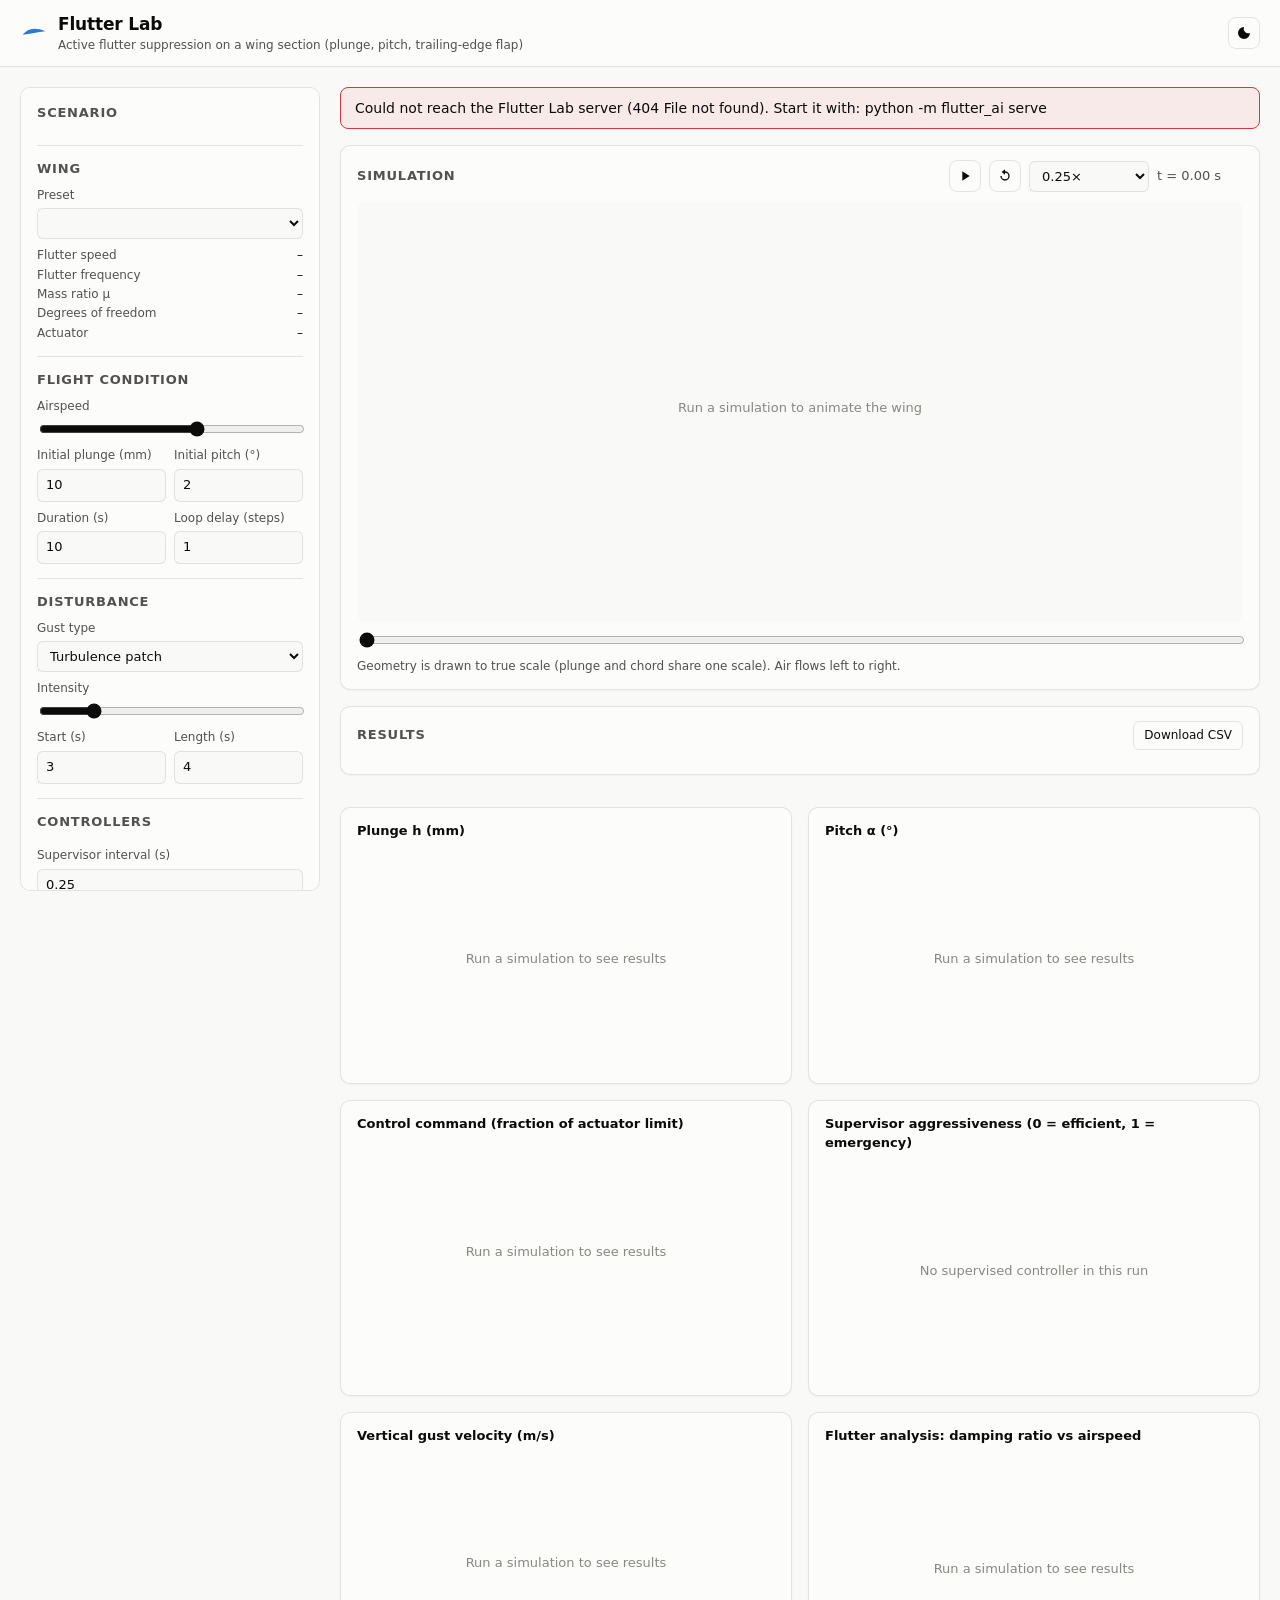
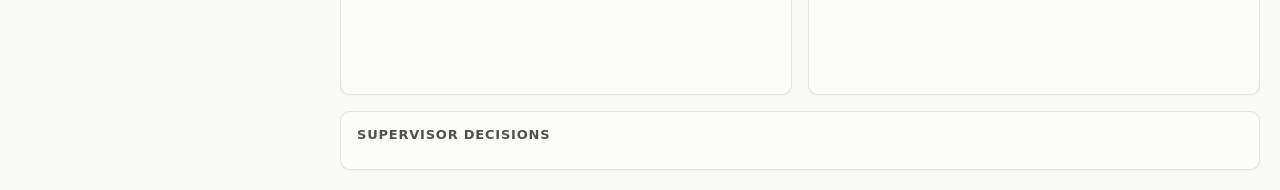
==== frontend/index.html @ d7a9e5a2 "Rebuild as Flutter Lab v0.3: validated 3-DOF physics, honest benchmark, web simulator The original p" ====
<!doctype html>
<html lang="en">
<head>
  <meta charset="utf-8">
  <meta name="viewport" content="width=device-width, initial-scale=1">
  <title>Flutter Lab</title>
  <meta name="description" content="Simulate aeroelastic flutter of a 2-DOF wing section and compare LQR, neural and LLM-supervised controllers.">
  <link rel="icon" href="data:image/svg+xml,%3Csvg xmlns='http://www.w3.org/2000/svg' viewBox='0 0 32 32'%3E%3Cpath d='M3 18c6-7 13-9 26-4-9 1-17 3-26 4z' fill='%232a78d6'/%3E%3C/svg%3E">
  <link rel="stylesheet" href="css/app.css">
  <script>
    // Apply the saved theme before first paint (per-viewer convenience only).
    try { const t = localStorage.getItem("flutterlab-theme"); if (t) document.documentElement.dataset.theme = t; } catch (e) {}
  </script>
</head>
<body>
  <header class="topbar">
    <div class="brand">
      <svg class="brand-mark" viewBox="0 0 32 32" aria-hidden="true"><path d="M3 18c6-7 13-9 26-4-9 1-17 3-26 4z"/></svg>
      <div>
        <h1>Flutter Lab</h1>
        <p class="subtitle">Active flutter suppression on a wing section (plunge, pitch, trailing-edge flap)</p>
      </div>
    </div>
    <div class="status-row" id="status-row" aria-live="polite"></div>
    <button class="icon-btn" id="theme-toggle" type="button" aria-label="Toggle light/dark theme" title="Toggle theme">
      <svg viewBox="0 0 24 24" aria-hidden="true"><path d="M12 3a9 9 0 1 0 9 9 7 7 0 0 1-9-9z"/></svg>
    </button>
  </header>

  <div class="layout">
    <aside class="controls" aria-label="Scenario settings">
      <section class="control-group">
        <h2>Scenario</h2>
        <div class="scenario-buttons" id="scenario-buttons" role="group" aria-label="Scenario presets"></div>
        <p class="hint" id="scenario-description"></p>
      </section>

      <section class="control-group">
        <h2>Wing</h2>
        <label class="field">
          <span>Preset</span>
          <select id="preset"></select>
        </label>
        <dl class="readouts">
          <div><dt>Flutter speed</dt><dd id="ro-flutter">–</dd></div>
          <div><dt>Flutter frequency</dt><dd id="ro-freq">–</dd></div>
          <div><dt>Mass ratio μ</dt><dd id="ro-mu">–</dd></div>
          <div><dt>Degrees of freedom</dt><dd id="ro-dof">–</dd></div>
          <div><dt>Actuator</dt><dd id="ro-act">–</dd></div>
        </dl>
      </section>

      <section class="control-group">
        <h2>Flight condition</h2>
        <label class="field">
          <span>Airspeed <output id="out-speed"></output></span>
          <input type="range" id="speed" min="0.5" max="1.5" step="0.01" value="1.1">
        </label>
        <div class="field-row">
          <label class="field"><span>Initial plunge (mm)</span><input type="number" id="h0" value="10" step="1" min="-100" max="100"></label>
          <label class="field"><span>Initial pitch (°)</span><input type="number" id="a0" value="2" step="0.5" min="-20" max="20"></label>
        </div>
        <div class="field-row">
          <label class="field"><span>Duration (s)</span><input type="number" id="duration" value="10" step="1" min="1" max="30"></label>
          <label class="field" title="Computation + actuation latency. 1 step = 5 ms. The neural policy was trained with 0-2 steps.">
            <span>Loop delay (steps)</span><input type="number" id="delay" value="1" step="1" min="0" max="20">
          </label>
        </div>
      </section>

      <section class="control-group">
        <h2>Disturbance</h2>
        <label class="field">
          <span>Gust type</span>
          <select id="gust-kind">
            <option value="turbulence">Turbulence patch</option>
            <option value="one_minus_cosine">1 − cosine gust</option>
            <option value="sine">Sinusoidal gust</option>
            <option value="none">None</option>
          </select>
        </label>
        <label class="field">
          <span>Intensity <output id="out-gust"></output></span>
          <input type="range" id="gust-amp" min="0" max="8" step="0.1" value="1.5">
        </label>
        <div class="field-row">
          <label class="field"><span>Start (s)</span><input type="number" id="gust-start" value="3" step="0.5" min="0"></label>
          <label class="field"><span>Length (s)</span><input type="number" id="gust-dur" value="4" step="0.1" min="0.05"></label>
        </div>
      </section>

      <section class="control-group">
        <h2>Controllers</h2>
        <div class="case-list" id="case-list"></div>
        <label class="field">
          <span>Supervisor interval (s)</span>
          <input type="number" id="sup-interval" value="0.25" step="0.05" min="0.05" max="10">
        </label>
        <p class="hint" id="llm-hint"></p>
      </section>

      <button class="primary-btn" id="run-btn" type="button">Run simulation</button>
    </aside>

    <main class="content">
      <div class="banner" id="banner" role="alert" hidden></div>

      <section class="card viewport-card" aria-labelledby="sim-title">
        <div class="card-head">
          <h2 id="sim-title">Simulation</h2>
          <div class="playback">
            <button class="icon-btn" id="play-btn" type="button" aria-label="Play">
              <svg viewBox="0 0 24 24" aria-hidden="true" class="icon-play"><path d="M8 5v14l11-7z"/></svg>
              <svg viewBox="0 0 24 24" aria-hidden="true" class="icon-pause"><path d="M7 5h4v14H7zM13 5h4v14h-4z"/></svg>
            </button>
            <button class="icon-btn" id="restart-btn" type="button" aria-label="Restart">
              <svg viewBox="0 0 24 24" aria-hidden="true"><path d="M12 5V2L7 6l5 4V7a5 5 0 1 1-5 5H5a7 7 0 1 0 7-7z"/></svg>
            </button>
            <label class="speed-select">
              <span class="visually-hidden">Playback speed</span>
              <select id="play-speed">
                <option value="0.05">0.05×</option>
                <option value="0.1">0.1×</option>
                <option value="0.25" selected>0.25×</option>
                <option value="0.5">0.5×</option>
                <option value="1">1× real time</option>
              </select>
            </label>
            <span class="time-readout" id="time-readout">t = 0.00 s</span>
          </div>
        </div>
        <div class="viewport-wrap"><canvas id="viewport" aria-label="Animated wing sections, one lane per controller"></canvas></div>
        <input type="range" id="scrub" min="0" max="1000" value="0" step="1" aria-label="Scrub simulation time">
        <p class="hint viewport-note" id="viewport-note">Geometry is drawn to true scale (plunge and chord share one scale). Air flows left to right.</p>
      </section>

      <section class="card" aria-labelledby="results-title">
        <div class="card-head">
          <h2 id="results-title">Results</h2>
          <button class="ghost-btn" id="download-btn" type="button">Download CSV</button>
        </div>
        <div class="table-wrap"><table class="metrics" id="metrics-table"></table></div>
      </section>

      <div class="legend" id="legend" aria-label="Legend"></div>

      <div class="chart-grid">
        <section class="card chart-card"><h3>Plunge h (mm)</h3><div class="chart" id="chart-h"></div></section>
        <section class="card chart-card"><h3>Pitch α (°)</h3><div class="chart" id="chart-a"></div></section>
        <section class="card chart-card"><h3 id="chart-u-title">Control command (fraction of actuator limit)</h3><div class="chart" id="chart-u"></div></section>
        <section class="card chart-card" id="card-beta" hidden><h3>Flap angle β (°)</h3><div class="chart" id="chart-beta"></div></section>
        <section class="card chart-card"><h3>Supervisor aggressiveness (0 = efficient, 1 = emergency)</h3><div class="chart" id="chart-agg"></div></section>
        <section class="card chart-card"><h3>Vertical gust velocity (m/s)</h3><div class="chart" id="chart-gust"></div></section>
        <section class="card chart-card"><h3>Flutter analysis: damping ratio vs airspeed</h3><div class="legend legend-small" id="vg-legend"></div><div class="chart" id="chart-vg"></div></section>
      </div>

      <section class="card" aria-labelledby="log-title">
        <div class="card-head"><h2 id="log-title">Supervisor decisions</h2></div>
        <ol class="decision-log" id="decision-log"></ol>
      </section>
    </main>
  </div>

  <div class="tooltip" id="tooltip" role="status" hidden></div>
  <script type="module" src="js/main.js"></script>
</body>
</html>
---- frontend/css/app.css ----
/* Flutter Lab - design tokens are documented in docs/Design.md.
   Chart colours are a validated categorical palette; colour follows the entity. */

:root {
  color-scheme: light;
  --page: #f9f9f7;
  --surface: #fcfcfb;
  --surface-2: #f0efec;
  --ink: #0b0b0b;
  --ink-2: #52514e;
  --muted: #898781;
  --grid: #e1e0d9;
  --axis: #c3c2b7;
  --border: rgba(11, 11, 11, 0.10);
  --shadow: 0 1px 2px rgba(11, 11, 11, 0.04);

  /* controller identity (validated: CVD dE >= 9.1 adjacent, light) */
  --c-open_loop: #898781;
  --c-lqr: #2a78d6;
  --c-neural: #eb6834;
  --c-lqr-rules: #1baf7a;
  --c-neural-rules: #eda100;
  --c-llm: #e87ba4;
  /* structural modes (flutter chart) */
  --c-mode1: #4a3aa7;
  --c-mode2: #008300;
  --c-mode3: #52514e;
  /* status - reserved, always paired with icon + label */
  --good: #0ca30c;
  --good-text: #006300;
  --warning: #fab219;
  --critical: #d03b3b;
  --critical-wash: rgba(208, 59, 59, 0.08);
  /* ordinal ramp (supervisor mode meter) */
  --seq-1: #86b6ef;
  --seq-2: #3987e5;
  --seq-3: #1c5cab;
  --seq-4: #0d366b;

  --radius: 10px;
  --font: system-ui, -apple-system, "Segoe UI", Roboto, sans-serif;
}

@media (prefers-color-scheme: dark) {
  :root:not([data-theme="light"]) {
    color-scheme: dark;
    --page: #0d0d0d;
    --surface: #1a1a19;
    --surface-2: #242422;
    --ink: #ffffff;
    --ink-2: #c3c2b7;
    --muted: #898781;
    --grid: #2c2c2a;
    --axis: #383835;
    --border: rgba(255, 255, 255, 0.10);
    --shadow: none;
    --c-lqr: #3987e5;
    --c-neural: #d95926;
    --c-lqr-rules: #199e70;
    --c-neural-rules: #c98500;
    --c-llm: #d55181;
    --c-mode1: #9085e9;
    --c-mode2: #008300;
    --c-mode3: #c3c2b7;
    --good-text: #0ca30c;
    --critical-wash: rgba(208, 59, 59, 0.16);
    --seq-1: #184f95;
    --seq-2: #256abf;
    --seq-3: #3987e5;
    --seq-4: #86b6ef;
  }
}

:root[data-theme="dark"] {
  color-scheme: dark;
  --page: #0d0d0d;
  --surface: #1a1a19;
  --surface-2: #242422;
  --ink: #ffffff;
  --ink-2: #c3c2b7;
  --muted: #898781;
  --grid: #2c2c2a;
  --axis: #383835;
  --border: rgba(255, 255, 255, 0.10);
  --shadow: none;
  --c-lqr: #3987e5;
  --c-neural: #d95926;
  --c-lqr-rules: #199e70;
  --c-neural-rules: #c98500;
  --c-llm: #d55181;
  --c-mode1: #9085e9;
  --c-mode2: #008300;
  --c-mode3: #c3c2b7;
  --good-text: #0ca30c;
  --critical-wash: rgba(208, 59, 59, 0.16);
  --seq-1: #184f95;
  --seq-2: #256abf;
  --seq-3: #3987e5;
  --seq-4: #86b6ef;
}

* { box-sizing: border-box; }

html, body { margin: 0; }

body {
  background: var(--page);
  color: var(--ink);
  font: 14px/1.45 var(--font);
  -webkit-font-smoothing: antialiased;
}

h1, h2, h3 { margin: 0; font-weight: 600; }
h1 { font-size: 17px; letter-spacing: -0.01em; }
h2 { font-size: 13px; text-transform: uppercase; letter-spacing: 0.06em; color: var(--ink-2); }
h3 { font-size: 13px; color: var(--ink); }

.visually-hidden { position: absolute; width: 1px; height: 1px; overflow: hidden; clip: rect(0 0 0 0); white-space: nowrap; }

/* ---- top bar ------------------------------------------------------------ */
.topbar {
  display: flex; align-items: center; gap: 16px;
  padding: 12px 20px;
  background: var(--surface);
  border-bottom: 1px solid var(--border);
  position: sticky; top: 0; z-index: 10;
}
.brand { display: flex; align-items: center; gap: 10px; min-width: 0; }
.brand-mark { width: 28px; height: 28px; fill: var(--c-lqr); flex: none; }
.subtitle { margin: 0; color: var(--ink-2); font-size: 12px; }
.status-row { display: flex; flex-wrap: wrap; gap: 6px; margin-left: auto; }
.chip {
  display: inline-flex; align-items: center; gap: 6px;
  padding: 3px 9px; border-radius: 999px;
  background: var(--surface-2); color: var(--ink-2);
  font-size: 12px; white-space: nowrap;
}
.chip svg { width: 12px; height: 12px; flex: none; }
.chip.ok svg { fill: var(--good); }
.chip.off svg { fill: var(--muted); }
.chip.bad svg { fill: var(--critical); }

.icon-btn {
  display: inline-grid; place-items: center;
  width: 32px; height: 32px; border-radius: 8px;
  background: transparent; border: 1px solid var(--border); color: var(--ink);
  cursor: pointer;
}
.icon-btn:hover { background: var(--surface-2); }
.icon-btn svg { width: 16px; height: 16px; fill: currentColor; }
.icon-btn:focus-visible, button:focus-visible, select:focus-visible, input:focus-visible {
  outline: 2px solid var(--c-lqr); outline-offset: 2px;
}

/* ---- layout ------------------------------------------------------------- */
.layout {
  display: grid;
  grid-template-columns: 300px minmax(0, 1fr);
  gap: 20px;
  padding: 20px;
  max-width: 1600px;
  margin: 0 auto;
}
.controls {
  position: sticky; top: 76px; align-self: start;
  max-height: calc(100vh - 96px); overflow-y: auto;
  display: flex; flex-direction: column; gap: 14px;
  padding: 16px;
  background: var(--surface); border: 1px solid var(--border); border-radius: var(--radius);
}
.content { display: flex; flex-direction: column; gap: 16px; min-width: 0; }

.control-group { display: flex; flex-direction: column; gap: 8px; padding-bottom: 14px; border-bottom: 1px solid var(--border); }
.control-group:last-of-type { border-bottom: none; }
.field { display: flex; flex-direction: column; gap: 4px; font-size: 12px; color: var(--ink-2); min-width: 0; }
.field > span { display: flex; justify-content: space-between; gap: 8px; }
.field output { color: var(--ink); font-variant-numeric: tabular-nums; }
.field-row { display: grid; grid-template-columns: 1fr 1fr; gap: 8px; }
select, input[type="number"] {
  width: 100%; padding: 6px 8px;
  background: var(--page); color: var(--ink);
  border: 1px solid var(--border); border-radius: 6px;
  font: inherit; font-size: 13px;
}
input[type="range"] { width: 100%; accent-color: var(--ink); }
.hint { margin: 0; font-size: 12px; color: var(--ink-2); }
.hint:empty { display: none; }

.readouts { display: grid; grid-template-columns: 1fr; gap: 2px; margin: 0; }
.readouts div { display: flex; justify-content: space-between; font-size: 12px; }
.readouts dt { color: var(--ink-2); }
.readouts dd { margin: 0; font-variant-numeric: tabular-nums; }

.scenario-buttons { display: flex; flex-wrap: wrap; gap: 6px; }
.scenario-buttons button {
  padding: 5px 10px; border-radius: 999px;
  border: 1px solid var(--border); background: var(--page); color: var(--ink);
  font: inherit; font-size: 12px; cursor: pointer;
}
.scenario-buttons button[aria-pressed="true"] { background: var(--ink); color: var(--page); border-color: var(--ink); }

.case-list { display: flex; flex-direction: column; gap: 4px; }
.case-option { display: flex; align-items: center; gap: 8px; font-size: 13px; padding: 3px 0; cursor: pointer; }
.case-option input { margin: 0; accent-color: var(--ink); }
.case-option.disabled { color: var(--muted); cursor: not-allowed; }
.key-line { width: 16px; height: 3px; border-radius: 2px; flex: none; }

.primary-btn {
  padding: 10px 14px; border-radius: 8px; border: none;
  background: var(--ink); color: var(--page);
  font: inherit; font-weight: 600; cursor: pointer;
}
.primary-btn:disabled { opacity: 0.6; cursor: progress; }
.ghost-btn {
  padding: 5px 10px; border-radius: 6px; border: 1px solid var(--border);
  background: transparent; color: var(--ink); font: inherit; font-size: 12px; cursor: pointer;
}
.ghost-btn:hover { background: var(--surface-2); }

/* ---- cards -------------------------------------------------------------- */
.card {
  background: var(--surface); border: 1px solid var(--border); border-radius: var(--radius);
  padding: 14px 16px; box-shadow: var(--shadow); min-width: 0;
}
.card-head { display: flex; align-items: center; justify-content: space-between; gap: 12px; margin-bottom: 10px; flex-wrap: wrap; }
.banner {
  padding: 10px 14px; border-radius: 8px;
  background: var(--critical-wash); color: var(--ink); border: 1px solid var(--critical);
}

.playback { display: flex; align-items: center; gap: 8px; }
.speed-select select { width: auto; }
.time-readout { font-variant-numeric: tabular-nums; font-size: 13px; color: var(--ink-2); min-width: 86px; }
.icon-pause { display: none; }
.playing .icon-pause { display: block; }
.playing .icon-play { display: none; }

.viewport-wrap { position: relative; width: 100%; height: 420px; border-radius: 8px; overflow: hidden; background: var(--page); }
#viewport { display: block; width: 100%; height: 100%; }
#scrub { margin-top: 10px; }
.viewport-note { margin-top: 4px; }

.is-loading .chart, .is-loading .viewport-wrap, .is-loading .metrics { opacity: 0.45; transition: opacity 0.15s; }

/* ---- metrics table (also the chart's table view) ------------------------ */
.table-wrap { overflow-x: auto; }
.metrics { width: 100%; border-collapse: collapse; font-size: 13px; }
.metrics th, .metrics td { padding: 7px 10px; text-align: right; border-bottom: 1px solid var(--border); white-space: nowrap; }
.metrics th:first-child, .metrics td:first-child { text-align: left; }
.metrics th { font-weight: 600; color: var(--ink-2); font-size: 12px; }
.metrics td { font-variant-numeric: tabular-nums; }
.metrics .case-cell { display: flex; align-items: center; gap: 8px; }
.status-cell { display: inline-flex; align-items: center; gap: 5px; }
.status-cell svg { width: 13px; height: 13px; }
.status-ok { color: var(--good-text); }
.status-ok svg { fill: var(--good); }
.status-fail { color: var(--critical); }
.status-fail svg { fill: var(--critical); }

/* ---- charts ------------------------------------------------------------- */
.legend { display: flex; flex-wrap: wrap; gap: 6px 18px; padding: 0 4px; font-size: 13px; color: var(--ink-2); }
.legend-item { display: inline-flex; align-items: center; gap: 7px; }
.legend-small { padding: 0 0 6px; font-size: 12px; }
.chart-grid { display: grid; grid-template-columns: repeat(2, minmax(0, 1fr)); gap: 16px; }
.chart-card h3 { margin-bottom: 8px; }
.chart { position: relative; width: 100%; height: 220px; }
.chart canvas { display: block; width: 100%; height: 100%; }
.chart-empty { position: absolute; inset: 0; display: grid; place-items: center; color: var(--muted); font-size: 13px; }

.tooltip {
  position: fixed; z-index: 50; pointer-events: none;
  min-width: 150px; padding: 8px 10px; border-radius: 8px;
  background: var(--surface); border: 1px solid var(--border);
  box-shadow: 0 4px 16px rgba(0, 0, 0, 0.12);
  font-size: 12px;
}
.tooltip .tt-head { color: var(--ink-2); margin-bottom: 4px; font-variant-numeric: tabular-nums; }
.tooltip .tt-row { display: flex; align-items: center; gap: 8px; }
.tooltip .tt-val { font-weight: 600; color: var(--ink); font-variant-numeric: tabular-nums; min-width: 56px; text-align: right; }
.tooltip .tt-label { color: var(--ink-2); }

/* ---- supervisor log ----------------------------------------------------- */
.decision-log { list-style: none; margin: 0; padding: 0; display: flex; flex-direction: column; gap: 6px; max-height: 320px; overflow-y: auto; }
.decision-log li { display: grid; grid-template-columns: 64px 150px 110px minmax(0, 1fr); gap: 10px; align-items: center; font-size: 13px; padding: 4px 0; border-bottom: 1px solid var(--border); }
.decision-log .t { color: var(--ink-2); font-variant-numeric: tabular-nums; }
.decision-log .who { display: flex; align-items: center; gap: 6px; color: var(--ink-2); overflow: hidden; text-overflow: ellipsis; white-space: nowrap; }
.decision-log .why { color: var(--ink); }
.decision-log .src { color: var(--muted); font-size: 11px; }
.decision-log .empty { display: block; color: var(--muted); border: none; }
.mode-pill { display: inline-flex; align-items: center; gap: 6px; }
.meter { display: inline-flex; gap: 2px; }
.meter i { width: 4px; height: 10px; border-radius: 1px; background: var(--grid); }
.meter i.on:nth-child(1) { background: var(--seq-1); }
.meter i.on:nth-child(2) { background: var(--seq-2); }
.meter i.on:nth-child(3) { background: var(--seq-3); }
.meter i.on:nth-child(4) { background: var(--seq-4); }

/* ---- responsive --------------------------------------------------------- */
@media (max-width: 1100px) {
  .chart-grid { grid-template-columns: minmax(0, 1fr); }
}
@media (max-width: 900px) {
  .layout { grid-template-columns: minmax(0, 1fr); padding: 16px; }
  .controls { position: static; max-height: none; }
  .topbar { flex-wrap: wrap; padding: 10px 16px; }
  .status-row { order: 3; width: 100%; margin-left: 0; }
  .viewport-wrap { height: 340px; }
  .decision-log li { grid-template-columns: 56px minmax(0, 1fr); }
  .decision-log .who, .decision-log .mode-pill { grid-column: 2; }
  .decision-log .why { grid-column: 1 / -1; }
}
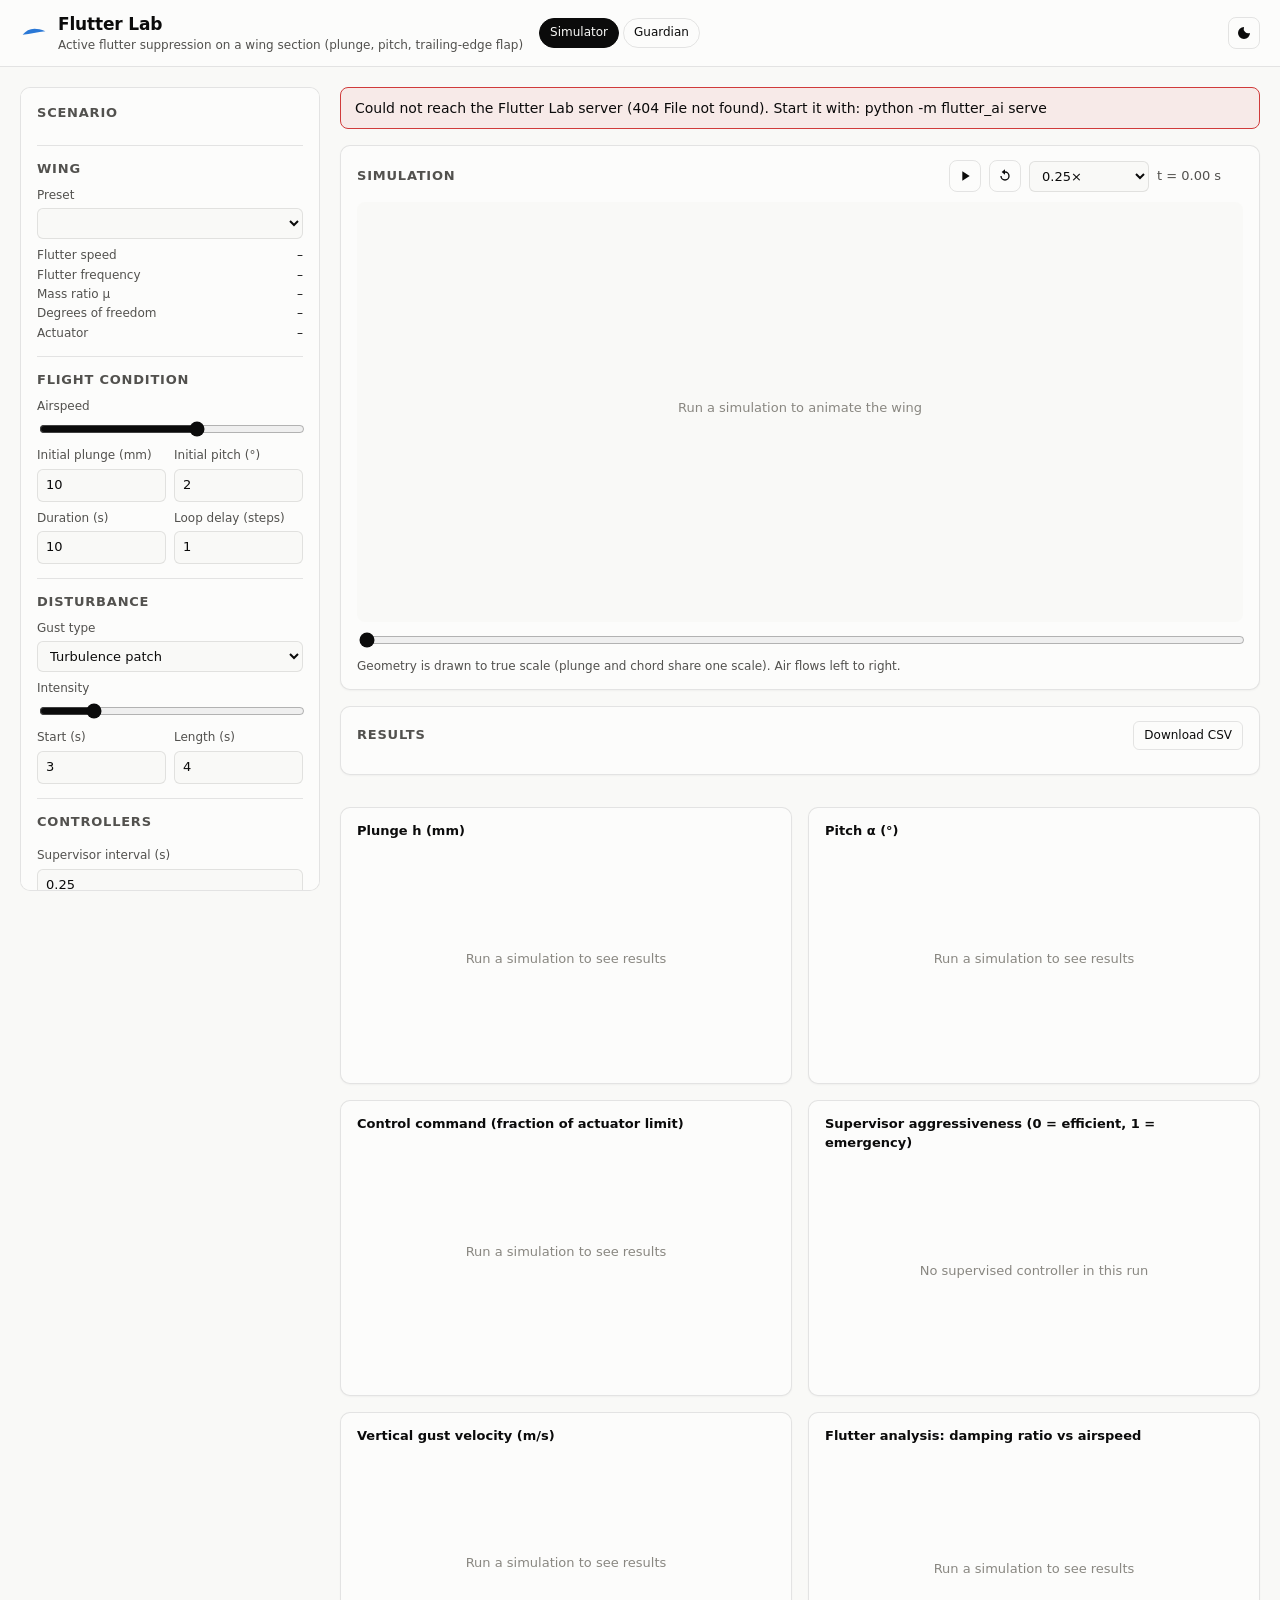
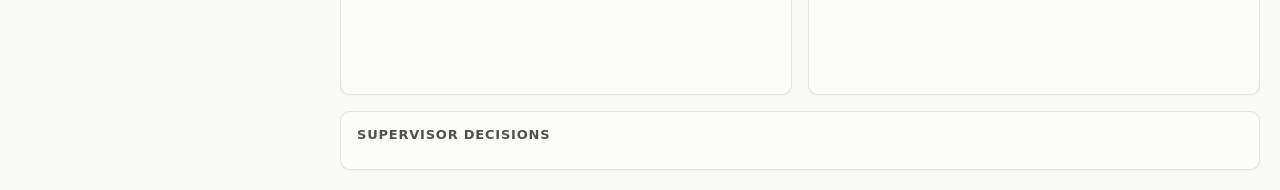
==== commit 14868599: "Guardian live view: recorded fault-tolerant flights with the on-board physics estimate - fault_toler" ====
--- a/frontend/index.html
+++ b/frontend/index.html
@@ -21,6 +21,10 @@
         <p class="subtitle">Active flutter suppression on a wing section (plunge, pitch, trailing-edge flap)</p>
       </div>
     </div>
+    <nav class="topnav" aria-label="Views">
+      <a href="/" aria-current="page">Simulator</a>
+      <a href="/guardian">Guardian</a>
+    </nav>
     <div class="status-row" id="status-row" aria-live="polite"></div>
     <button class="icon-btn" id="theme-toggle" type="button" aria-label="Toggle light/dark theme" title="Toggle theme">
       <svg viewBox="0 0 24 24" aria-hidden="true"><path d="M12 3a9 9 0 1 0 9 9 7 7 0 0 1-9-9z"/></svg>
--- a/frontend/css/app.css
+++ b/frontend/css/app.css
@@ -17,10 +17,13 @@
   /* controller identity (validated: CVD dE >= 9.1 adjacent, light) */
   --c-open_loop: #898781;
   --c-lqr: #2a78d6;
+  --c-lqg: #4a3aa7;
   --c-neural: #eb6834;
   --c-lqr-rules: #1baf7a;
   --c-neural-rules: #eda100;
   --c-llm: #e87ba4;
+  /* Guardian view only: the on-board flutter-speed estimate (slot 3 aqua; validated all-pairs with LQG + neural) */
+  --c-estimate: #1baf7a;
   /* structural modes (flutter chart) */
   --c-mode1: #4a3aa7;
   --c-mode2: #008300;
@@ -55,10 +58,12 @@
     --border: rgba(255, 255, 255, 0.10);
     --shadow: none;
     --c-lqr: #3987e5;
+    --c-lqg: #9085e9;
     --c-neural: #d95926;
     --c-lqr-rules: #199e70;
     --c-neural-rules: #c98500;
     --c-llm: #d55181;
+    --c-estimate: #199e70;
     --c-mode1: #9085e9;
     --c-mode2: #008300;
     --c-mode3: #c3c2b7;
@@ -84,10 +89,12 @@
   --border: rgba(255, 255, 255, 0.10);
   --shadow: none;
   --c-lqr: #3987e5;
+  --c-lqg: #9085e9;
   --c-neural: #d95926;
   --c-lqr-rules: #199e70;
   --c-neural-rules: #c98500;
   --c-llm: #d55181;
+  --c-estimate: #199e70;
   --c-mode1: #9085e9;
   --c-mode2: #008300;
   --c-mode3: #c3c2b7;
@@ -128,6 +135,15 @@
 .brand { display: flex; align-items: center; gap: 10px; min-width: 0; }
 .brand-mark { width: 28px; height: 28px; fill: var(--c-lqr); flex: none; }
 .subtitle { margin: 0; color: var(--ink-2); font-size: 12px; }
+/* page switcher (Simulator | Guardian) */
+.topnav { display: flex; gap: 4px; }
+.topnav a {
+  padding: 5px 10px; border-radius: 999px; border: 1px solid var(--border);
+  color: var(--ink); text-decoration: none; font-size: 12px; white-space: nowrap;
+}
+.topnav a:hover { background: var(--surface-2); }
+.topnav a[aria-current="page"] { background: var(--ink); color: var(--page); border-color: var(--ink); }
+.topnav a:focus-visible { outline: 2px solid var(--c-lqr); outline-offset: 2px; }
 .status-row { display: flex; flex-wrap: wrap; gap: 6px; margin-left: auto; }
 .chip {
   display: inline-flex; align-items: center; gap: 6px;
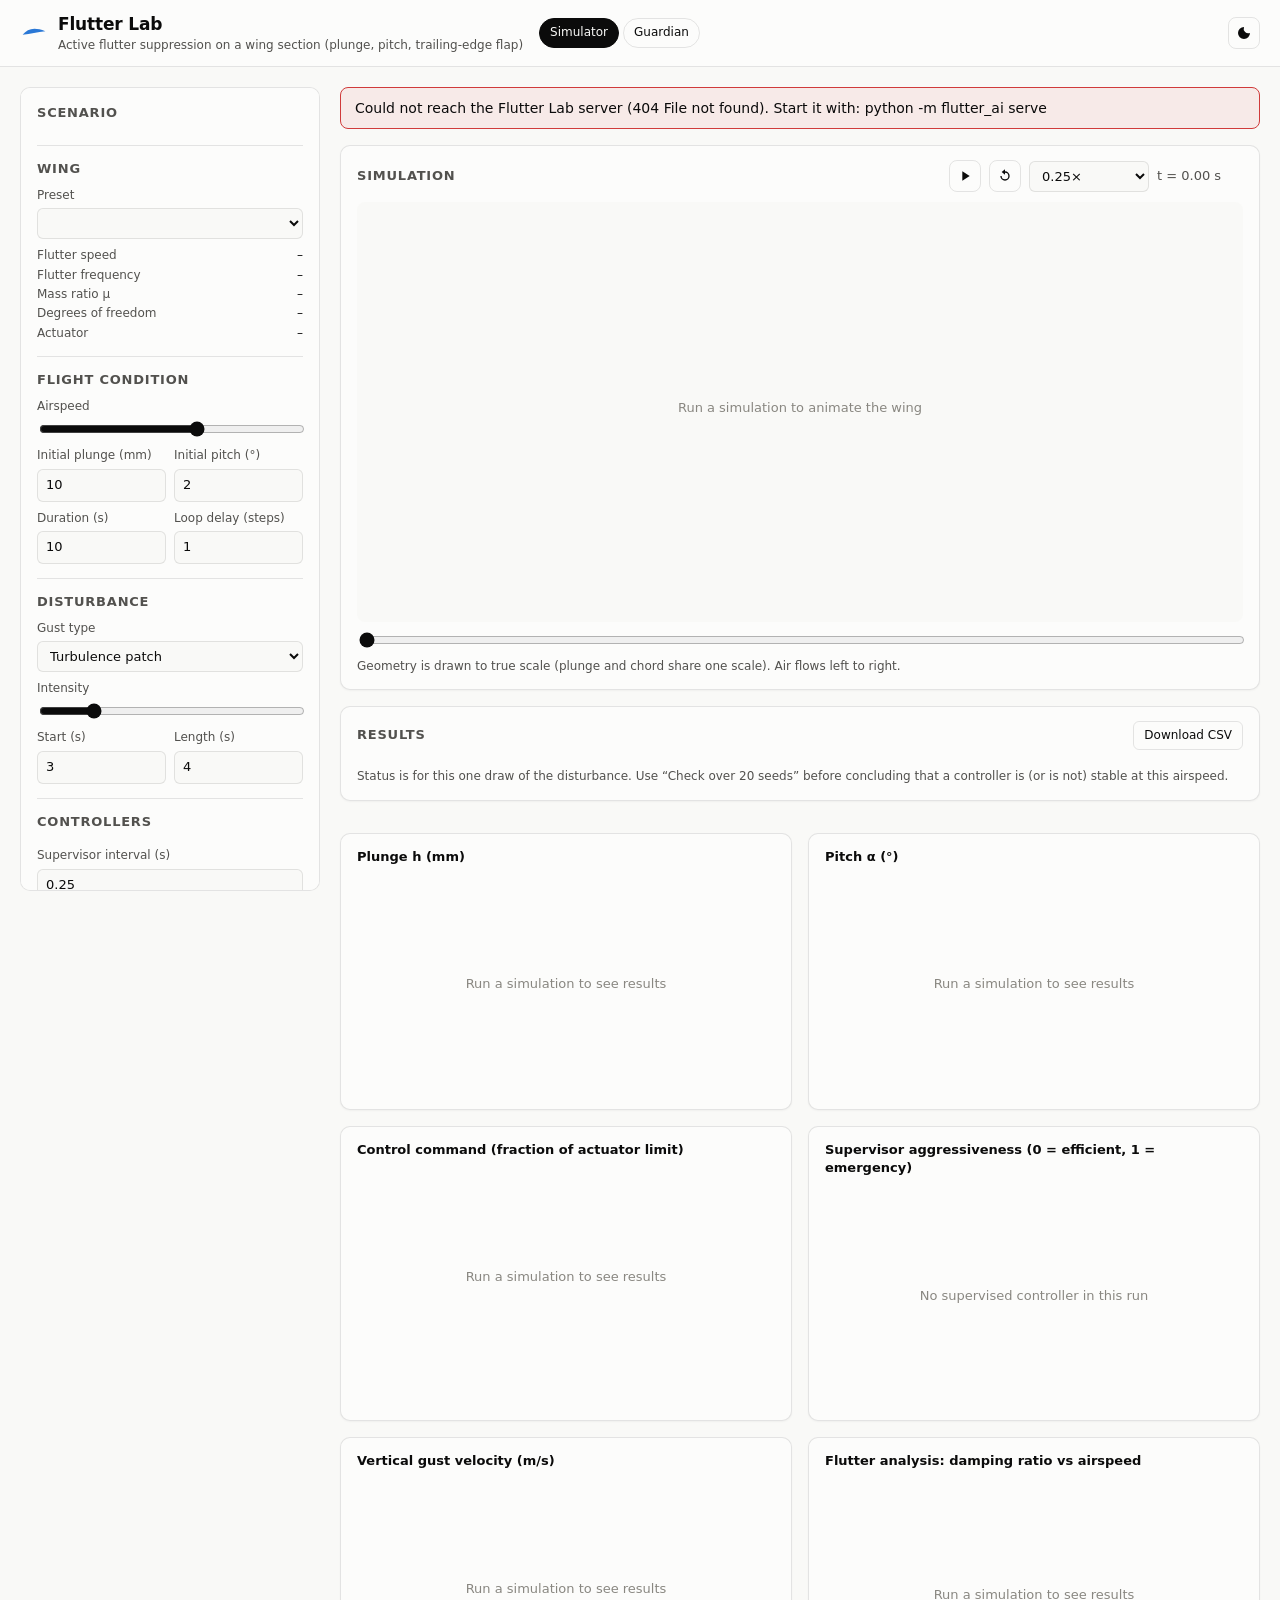
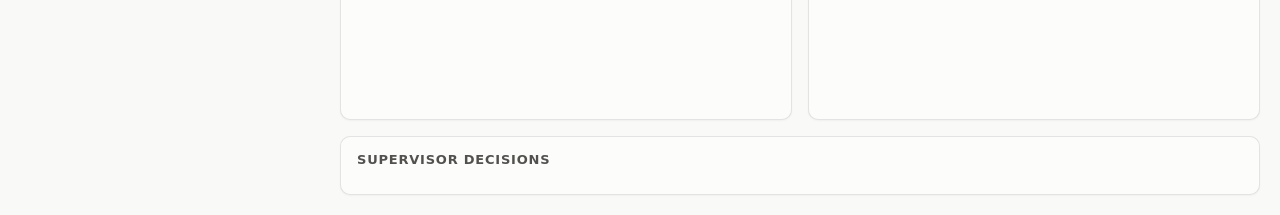
==== commit 1167d8ee: "Simulator: multi-seed survival check, operating-envelope study, exact scenario values A single web r" ====
--- a/frontend/index.html
+++ b/frontend/index.html
@@ -61,7 +61,7 @@
           <input type="range" id="speed" min="0.5" max="1.5" step="0.01" value="1.1">
         </label>
         <div class="field-row">
-          <label class="field"><span>Initial plunge (mm)</span><input type="number" id="h0" value="10" step="1" min="-100" max="100"></label>
+          <label class="field"><span>Initial plunge (mm)</span><input type="number" id="h0" value="10" step="any" min="-100" max="100"></label>
           <label class="field"><span>Initial pitch (°)</span><input type="number" id="a0" value="2" step="0.5" min="-20" max="20"></label>
         </div>
         <div class="field-row">
@@ -85,7 +85,7 @@
         </label>
         <label class="field">
           <span>Intensity <output id="out-gust"></output></span>
-          <input type="range" id="gust-amp" min="0" max="8" step="0.1" value="1.5">
+          <input type="range" id="gust-amp" min="0" max="8" step="0.005" value="1.5">
         </label>
         <div class="field-row">
           <label class="field"><span>Start (s)</span><input type="number" id="gust-start" value="3" step="0.5" min="0"></label>
@@ -104,6 +104,9 @@
       </section>
 
       <button class="primary-btn" id="run-btn" type="button">Run simulation</button>
+      <button class="ghost-btn seeds-btn" id="seeds-btn" type="button">Check over 20 seeds</button>
+      <p class="hint">One run is one draw of the turbulence or gust. The check flies the same settings 20 times with
+        new draws (seed 0 is the run shown), which is what tells a stable controller from a lucky one.</p>
     </aside>
 
     <main class="content">
@@ -144,6 +147,14 @@
           <button class="ghost-btn" id="download-btn" type="button">Download CSV</button>
         </div>
         <div class="table-wrap"><table class="metrics" id="metrics-table"></table></div>
+        <p class="hint table-note">Status is for this one draw of the disturbance. Use “Check over 20 seeds” before
+          concluding that a controller is (or is not) stable at this airspeed.</p>
+      </section>
+
+      <section class="card" id="survival-card" aria-labelledby="survival-title" hidden>
+        <div class="card-head"><h2 id="survival-title">Survival over 20 seeds</h2></div>
+        <p class="hint" id="survival-note"></p>
+        <div class="table-wrap"><table class="metrics" id="survival-table"></table></div>
       </section>
 
       <div class="legend" id="legend" aria-label="Legend"></div>
--- a/frontend/css/app.css
+++ b/frontend/css/app.css
@@ -232,6 +232,13 @@
   background: transparent; color: var(--ink); font: inherit; font-size: 12px; cursor: pointer;
 }
 .ghost-btn:hover { background: var(--surface-2); }
+.ghost-btn:disabled { opacity: 0.6; cursor: progress; }
+.seeds-btn { padding: 8px 14px; font-size: 13px; }
+.table-note { margin-top: 8px; }
+.speed-warning { color: var(--critical); }
+.survival-bar { display: inline-block; width: 80px; height: 8px; border-radius: 4px; background: var(--grid);
+  vertical-align: middle; margin-right: 8px; overflow: hidden; }
+.survival-bar span { display: block; height: 100%; background: var(--ink-2); }
 
 /* ---- cards -------------------------------------------------------------- */
 .card {
